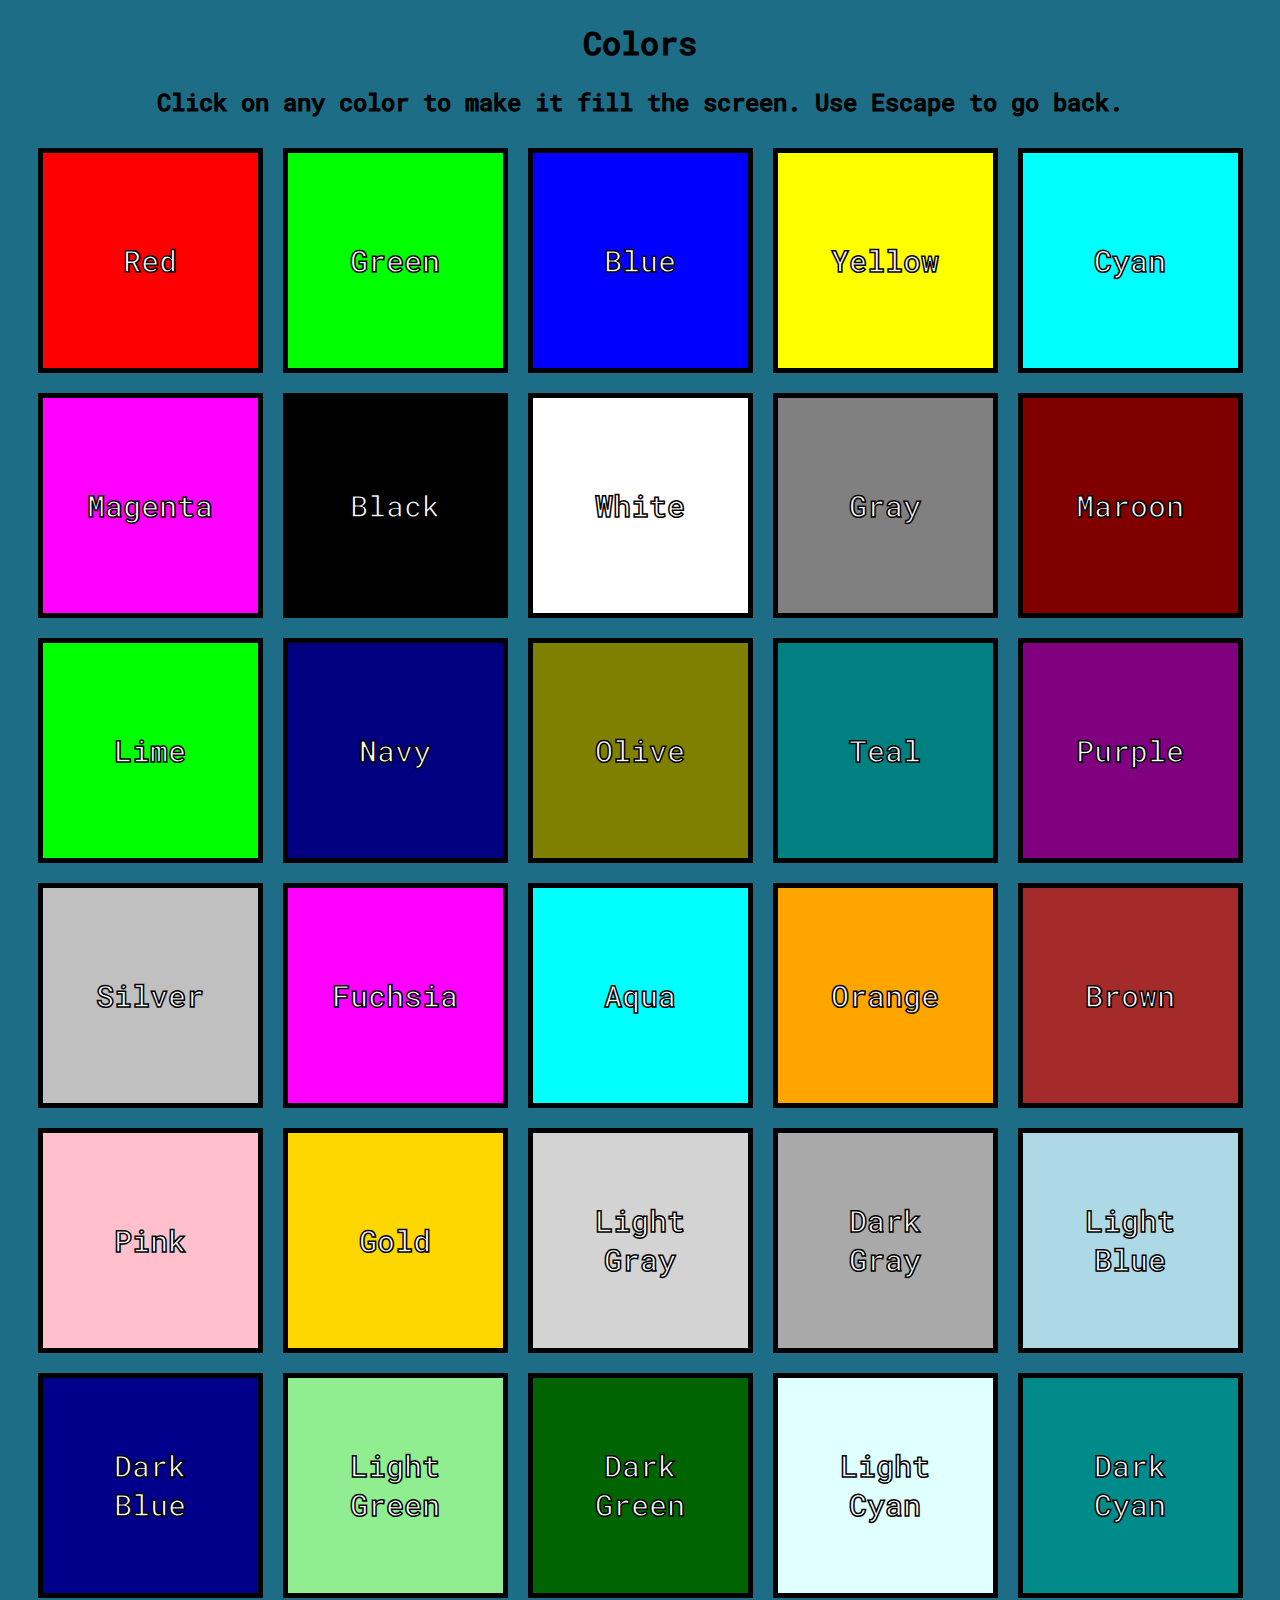
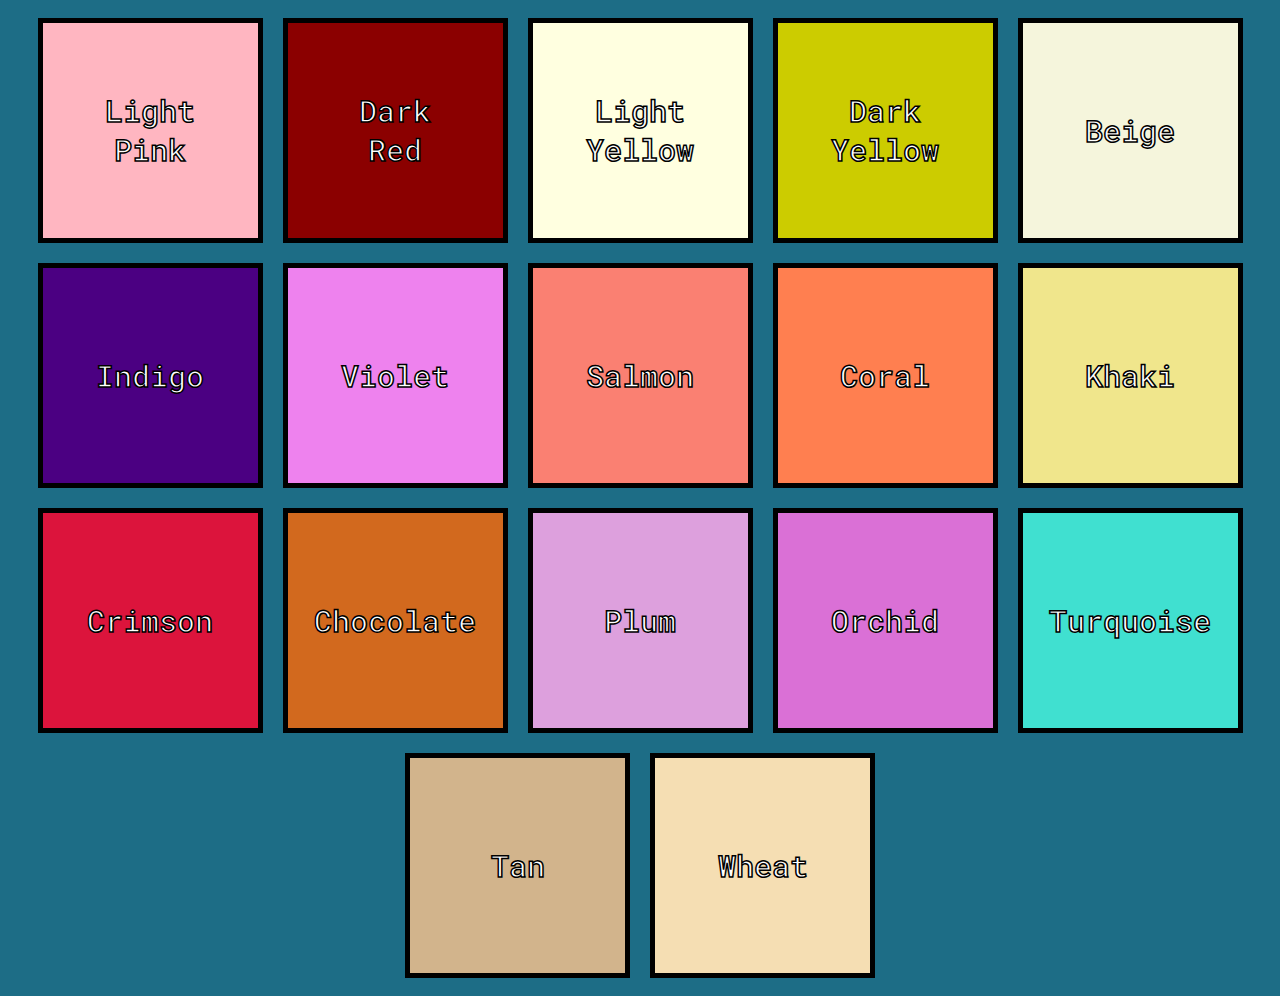
==== index.html @ 3dbaf7c4 "Deploying to gh-pages from  @ 7e1178021b1b0e2ffd8e556626c0b4da1c3e51d5 🚀" ====
<!DOCTYPE html>
<html lang="en">
    <head>
        <meta name="viewport" content="width=device-width,initial-scale=1" />

        <link rel="stylesheet" href="css/style.css">
        <link rel="icon" href="img/icon_144x144.png" />
        <link rel="manifest" href="manifest.json" />
        <title>Colors</title>
    </head>
    <body>
        <div id="titles">
            <h1 align="center">Colors</h1>
            <h2 align="center">Click on any color to make it fill the screen. Use Escape to go back.</h2>
        </div>
        <div id="colors" class="container"></div>
    </body>
    <script src="app.js"></script>
</html>
---- css/style.css ----
@font-face {
    font-family: "Roboto Mono";
    font-display: swap;
    src: url("../fonts/RobotoMono-Medium.ttf") format("truetype");
}

body {
    background-color: #1d6d86;
    font-family: "Roboto Mono", monospace;
    padding: 0;
}

.text-border {
    -webkit-text-stroke: 1.5px black;
    text-stroke: 1.5px black;
    color: white;
}

.container {
    display: flex;
    flex-wrap: wrap;
    overflow-x: auto;
    justify-content: center;
    align-content: center;
    width: 100%;
    margin: 0 auto;
}

.item {
    cursor: pointer;
    width: 225px;
    height: 225px;
    float: left;
    margin: 10px;
    padding: 50px;
    border: 5px solid black;
    font-size: 30px;
    box-sizing: border-box;
    justify-content: center;
    text-align: center;
    display: flex;
    align-items: center;
}
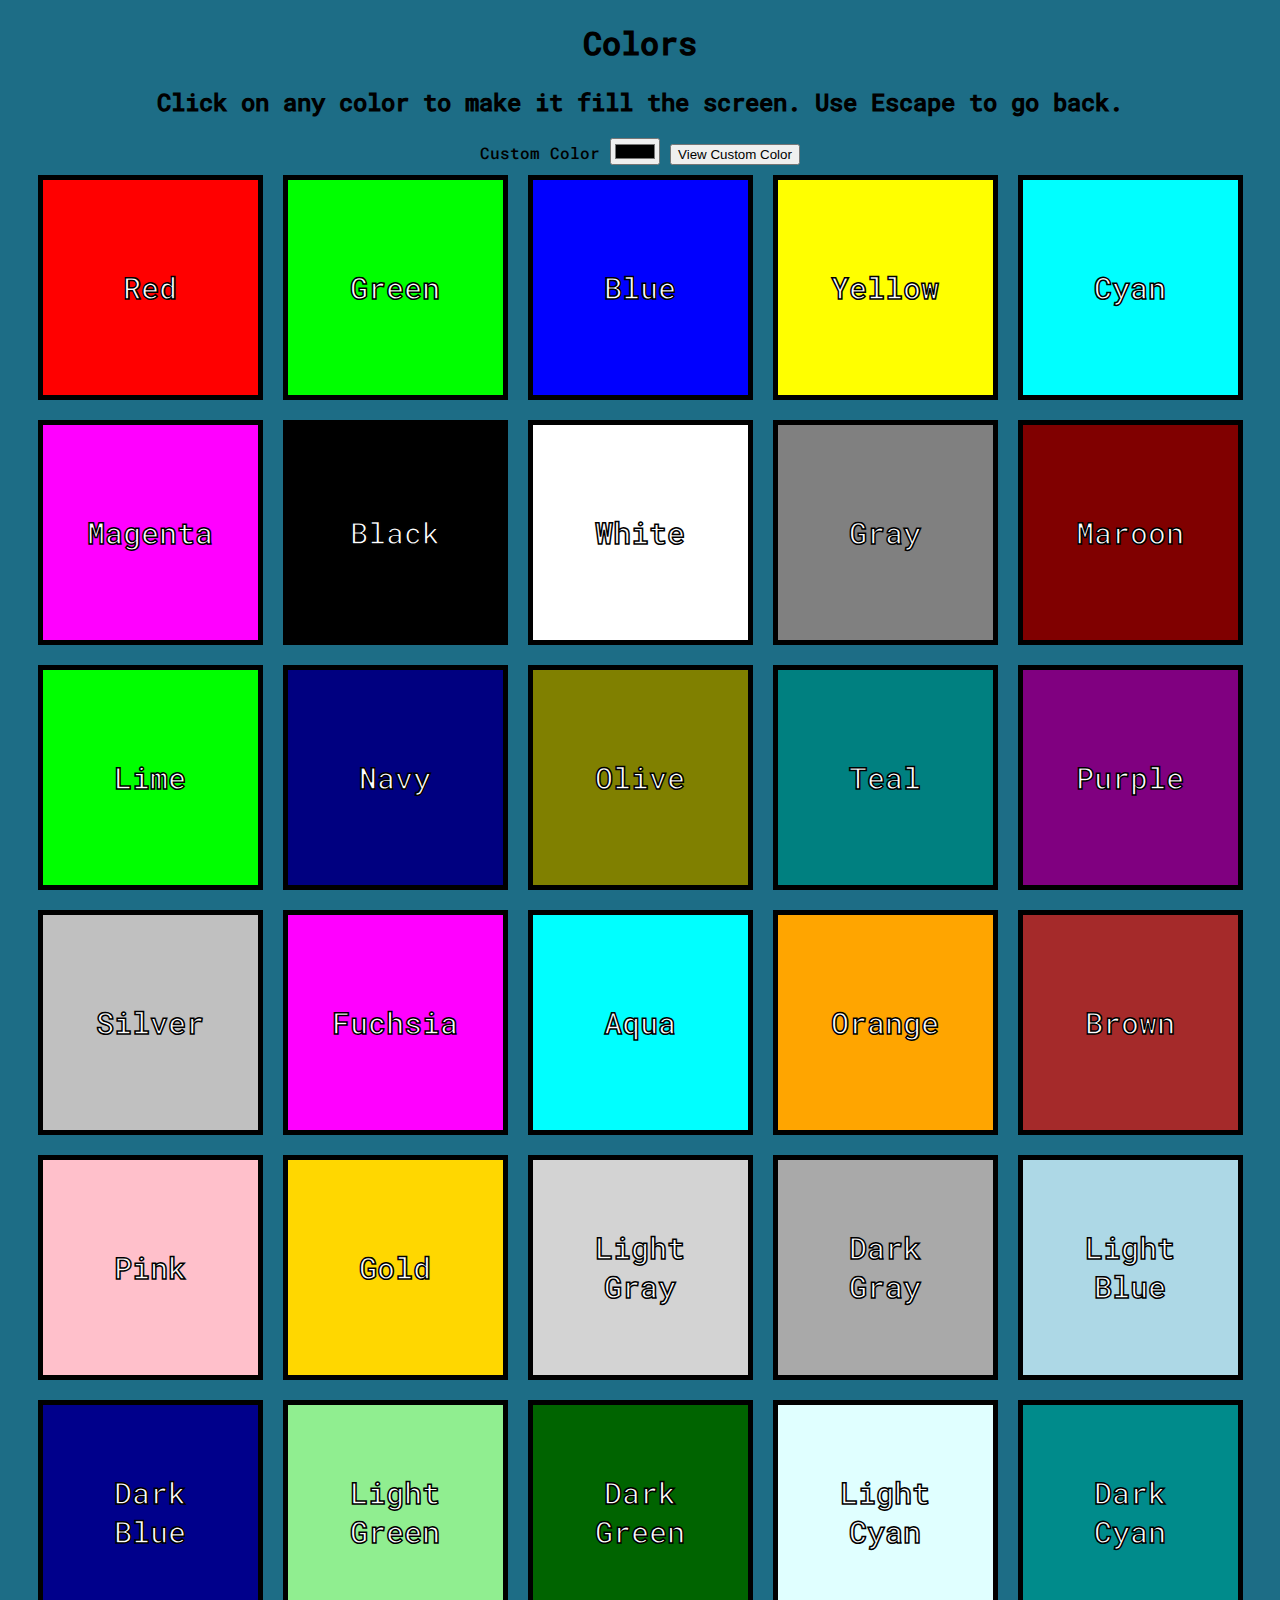
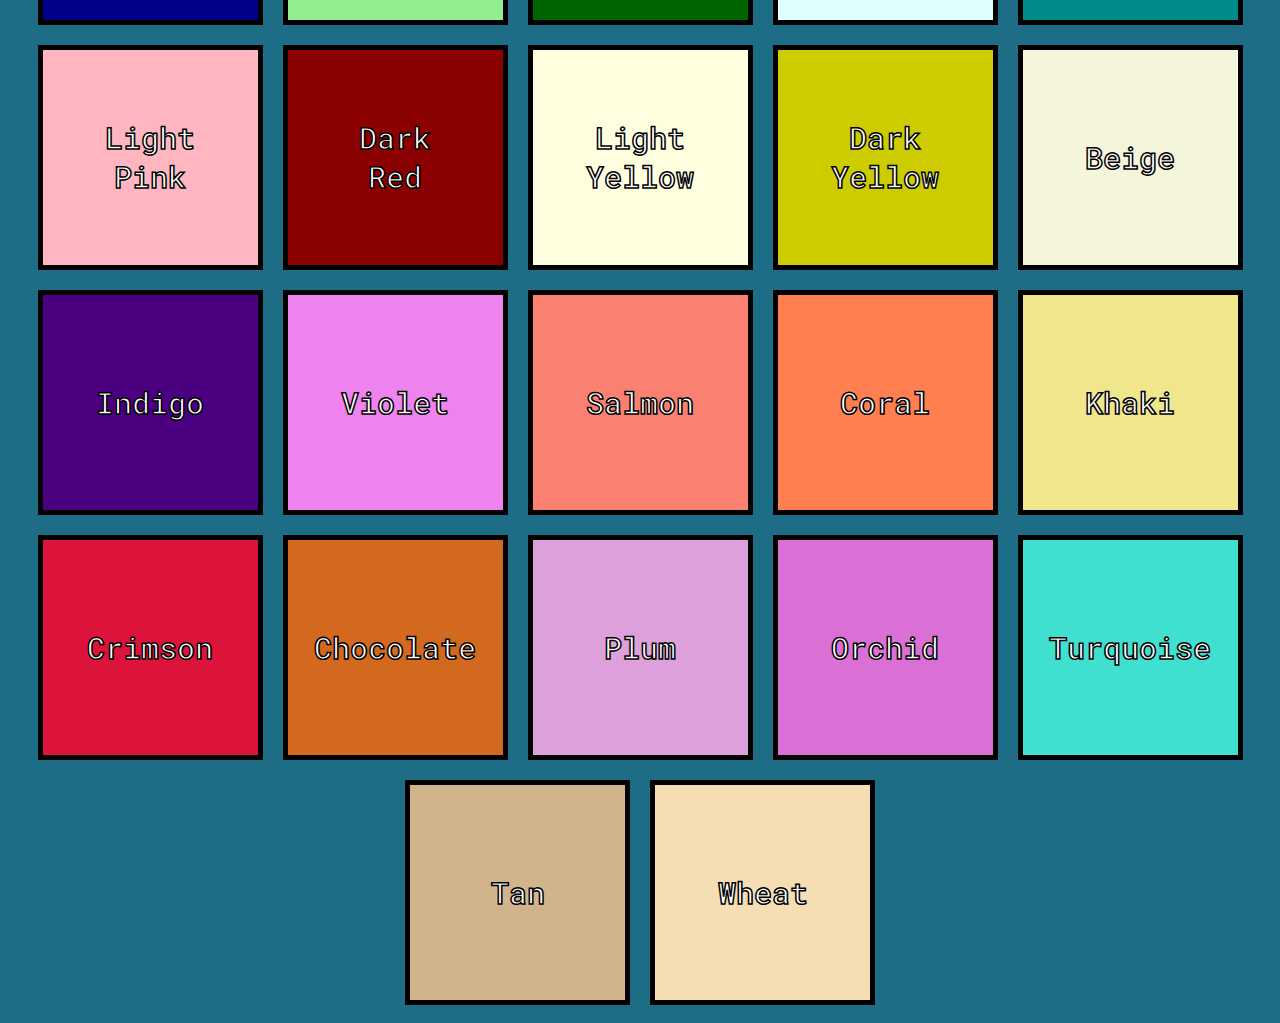
==== commit 6f5ec4a9: "Deploying to gh-pages from  @ 83f4c50008294ea4f5301b5846b73bce516d555c 🚀" ====
--- a/index.html
+++ b/index.html
@@ -2,16 +2,16 @@
 <html lang="en">
     <head>
         <meta name="viewport" content="width=device-width,initial-scale=1" />
-
         <link rel="stylesheet" href="css/style.css">
-        <link rel="icon" href="img/icon_144x144.png" />
-        <link rel="manifest" href="manifest.json" />
         <title>Colors</title>
     </head>
     <body>
-        <div id="titles">
+        <div id="titles" align="center">
             <h1 align="center">Colors</h1>
             <h2 align="center">Click on any color to make it fill the screen. Use Escape to go back.</h2>
+            <span>Custom Color</span>
+            <input type="color" id="ccolor">
+            <button id="csubmit">View Custom Color</button>
         </div>
         <div id="colors" class="container"></div>
     </body>
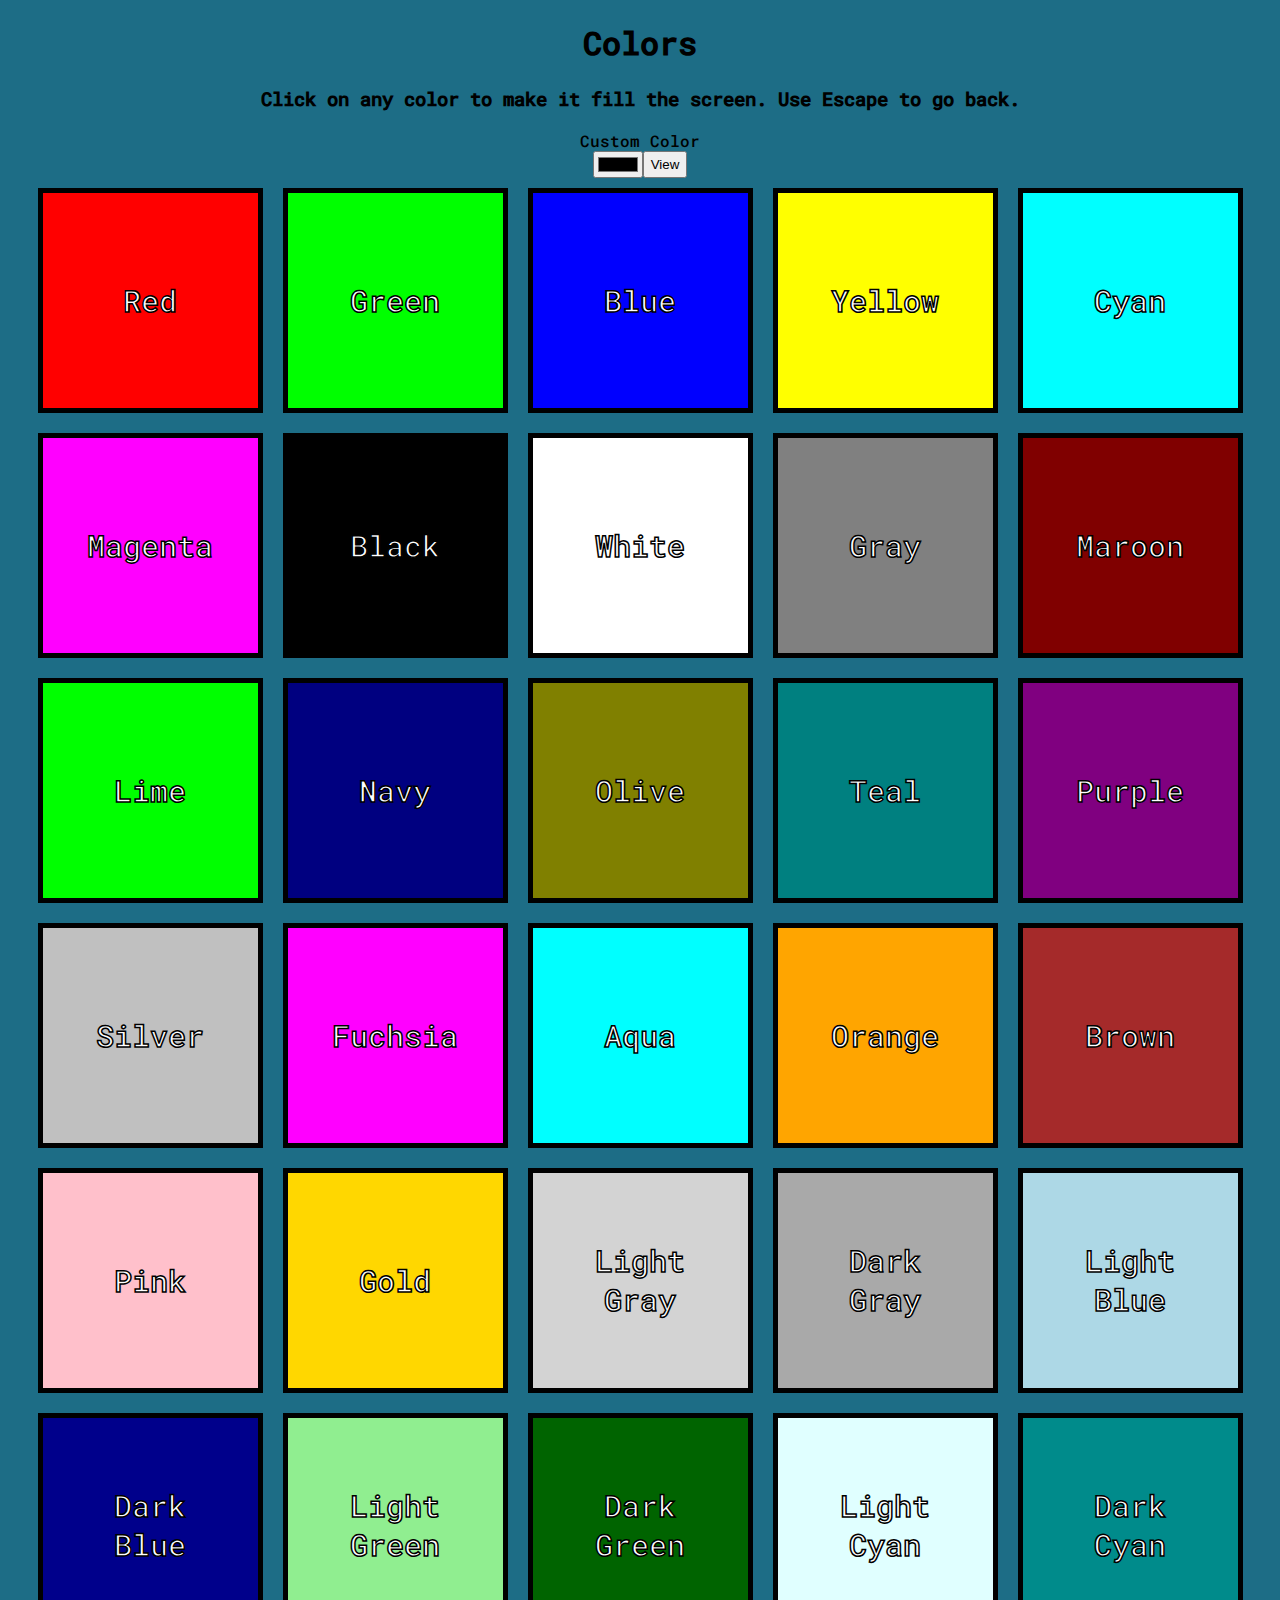
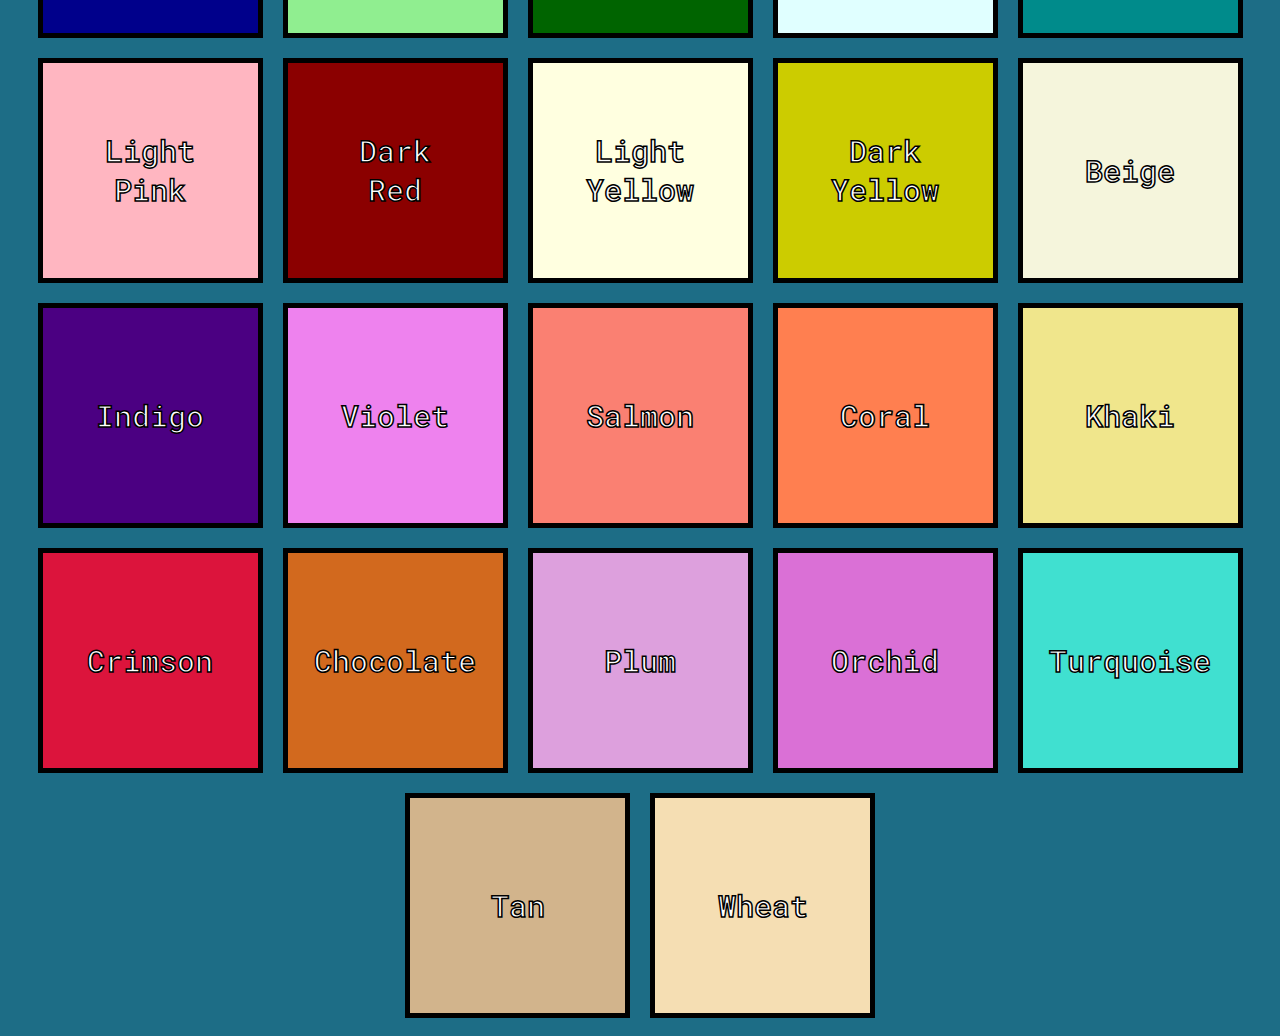
==== commit 004c5e9e: "Deploying to gh-pages from  @ 1d3c2f0b695fc5daf632ae6a86ad97268a601324 🚀" ====
--- a/index.html
+++ b/index.html
@@ -6,12 +6,14 @@
         <title>Colors</title>
     </head>
     <body>
-        <div id="titles" align="center">
-            <h1 align="center">Colors</h1>
-            <h2 align="center">Click on any color to make it fill the screen. Use Escape to go back.</h2>
-            <span>Custom Color</span>
-            <input type="color" id="ccolor">
-            <button id="csubmit">View Custom Color</button>
+        <div id="titles">
+            <h1 class="center">Colors</h1>
+            <h3 class="center">Click on any color to make it fill the screen. Use Escape to go back.</h3>
+            <label for="ccolor" class="center">Custom Color</label>
+            <div class="center">
+                <input type="color" id="ccolor" name="ccolor">
+                <button id="csubmit">View</button>
+            </div>
         </div>
         <div id="colors" class="container"></div>
     </body>
--- a/css/style.css
+++ b/css/style.css
@@ -14,6 +14,11 @@
     -webkit-text-stroke: 1.5px black;
     text-stroke: 1.5px black;
     color: white;
+}
+
+.center {
+    display: flex;
+    justify-content: center;
 }
 
 .container {
